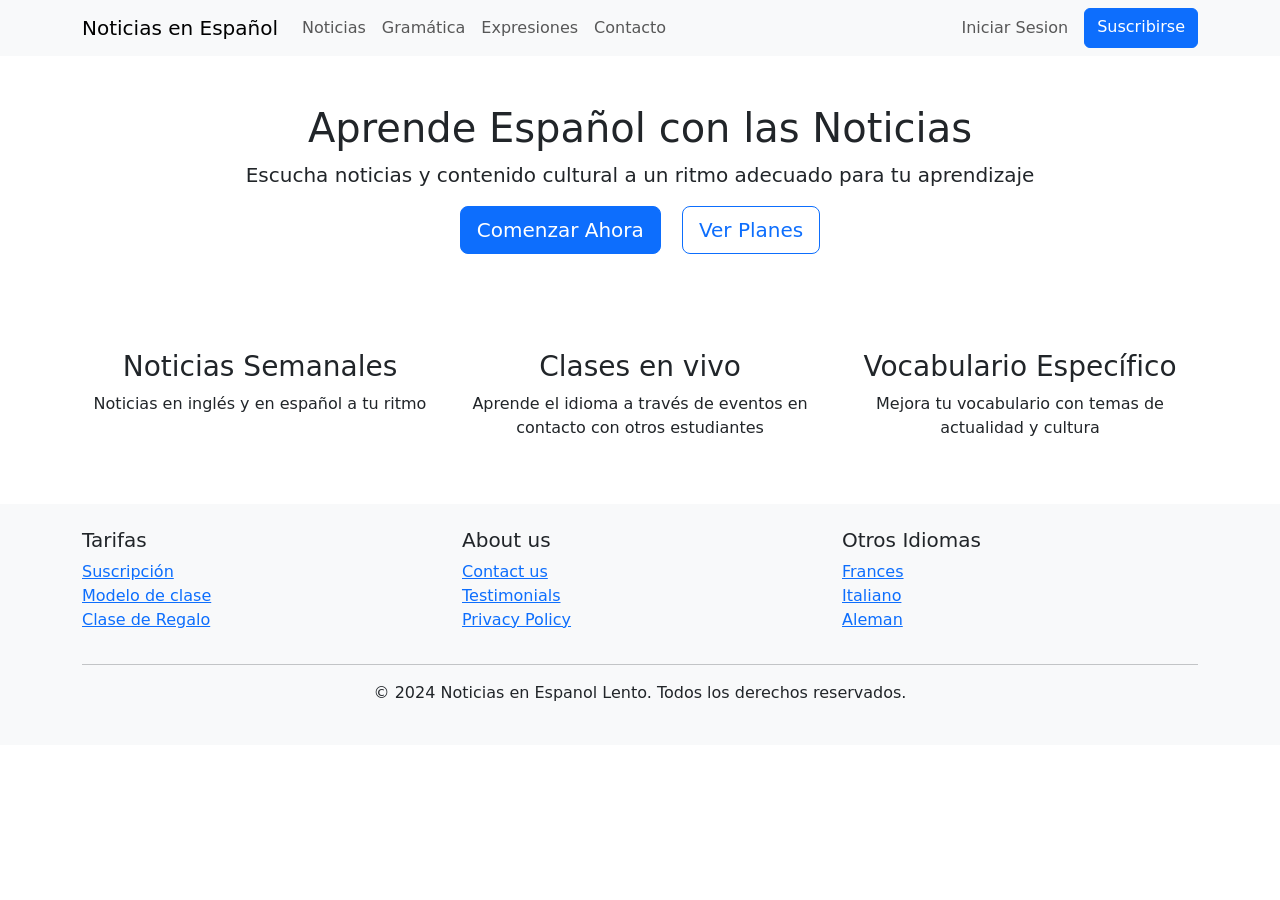
==== index.html @ 1b14d5c6 "Correciones" ====
<!DOCTYPE html>
<html lang="es">
<head>
    <meta charset="UTF-8">
    <meta name="viewport" content="width=device-width, initial-scale=1.0">
    <meta name="description" content="Noticias en español lento para estudiantes del idioma. Aprende español con noticias actuales, artículos, videos y recursos didácticos adaptados.">
    <meta name="keywords" content="noticias en español, spanish news, learn spanish, aprender español, noticias fáciles, español lento, slow spanish, spanish learning, actualidad española, spanish articles">
    <title>Noticias en Español Lento</title>
    <!-- Bootstrap CSS -->
    <link href="https://cdn.jsdelivr.net/npm/bootstrap@5.3.0/dist/css/bootstrap.min.css" rel="stylesheet">
    <!-- CSS -->
    <link rel="stylesheet" href="./css/styles.css">
</head>
<body>
    <!-- Menú de navegación -->
    <nav class="navbar navbar-expand-lg navbar-light bg-light">
        <div class="container">
            <a class="navbar-brand" href="index.html">Noticias en Español</a>
            <button class="navbar-toggler" type="button" data-bs-toggle="collapse" data-bs-target="#navbarNav">
                <span class="navbar-toggler-icon"></span>
            </button>
            <div class="collapse navbar-collapse" id="navbarNav">
                <ul class="navbar-nav me-auto">
                    <li class="nav-item">
                        <a class="nav-link" href="./news/pages/noticias.html">Noticias</a>
                    </li>
                    <li class="nav-item">
                        <a class="nav-link" href="./news/pages/gramatica.html">Gramática</a>
                    </li>
                    <li class="nav-item">
                        <a class="nav-link" href="./news/pages/expresiones.html">Expresiones</a>
                    </li>
                    <li class="nav-item">
                        <a class="nav-link" href="./news/pages/contacto.html">Contacto</a>
                    </li>
                </ul>
                <div class="navbar-nav">
                    <a class="nav-link" href="pages/iniciar-sesion.html">Iniciar Sesion</a>
                    <a class="btn btn-primary ms-2" href="pages/suscribirse.html">Suscribirse</a>
                </div>
            </div>
        </div>
    </nav>

    <!-- Hero Section -->
    <section class="hero">
        <div class="container text-center py-5">
            <h1>Aprende Español con las Noticias</h1>
            <p class="lead">Escucha noticias y contenido cultural a un ritmo adecuado para tu aprendizaje</p>
            <div class="hero-buttons">
                <a href="suscribirse.html" class="btn btn-primary btn-lg">Comenzar Ahora</a>
                <a href="planes.html" class="btn btn-outline-primary btn-lg ms-3">Ver Planes</a>
            </div>
        </div>
    </section>

    <!-- Caracteristicas -->
    <section class="features py-5">
        <div class="container">
            <div class="row text-center">
                <div class="col-md-4">
                    <div class="feature-card">
                        <h3>Noticias Semanales</h3>
                        <p>Noticias en inglés y en español a tu ritmo</p>
                    </div>
                </div>
                <div class="col-md-4">
                    <div class="feature-card">
                        <h3>Clases en vivo</h3>
                        <p>Aprende el idioma a través de eventos en contacto con otros estudiantes</p>
                    </div>
                </div>
                <div class="col-md-4">
                    <div class="feature-card">
                        <h3>Vocabulario Específico</h3>
                        <p>Mejora tu vocabulario con temas de actualidad y cultura</p>
                    </div>
                </div>
            </div>
        </div>
    </section>

    <!-- Footer -->
    <footer class="footer bg-light py-4">
        <div class="container">
            <div class="row">
                <div class="col-md-4">
                    <h5>Tarifas</h5>
                    <ul class="list-unstyled">
                        <li><a href="#">Suscripción</a></li>
                        <li><a href="#">Modelo de clase</a></li>
                        <li><a href="#">Clase de Regalo</a></li>
                    </ul>
                </div>
                <div class="col-md-4">
                    <h5>About us</h5>
                    <ul class="list-unstyled">
                        <li><a href="#">Contact us</a></li>
                        <li><a href="#">Testimonials</a></li>
                        <li><a href="#">Privacy Policy</a></li>
                    </ul>
                </div>
                <div class="col-md-4">
                    <h5>Otros Idiomas</h5>
                    <ul class="list-unstyled">
                        <li><a href="#">Frances</a></li>
                        <li><a href="#">Italiano</a></li>
                        <li><a href="#">Aleman</a></li>
                    </ul>
                </div>
            </div>
            <hr>
            <div class="text-center">
                <p>&copy; 2024 Noticias en Espanol Lento. Todos los derechos reservados.</p>
            </div>
        </div>
    </footer>

    <!-- Bootstrap JS -->
    <script src="https://cdn.jsdelivr.net/npm/bootstrap@5.3.0/dist/js/bootstrap.bundle.min.js"></script>
</body>
</html>
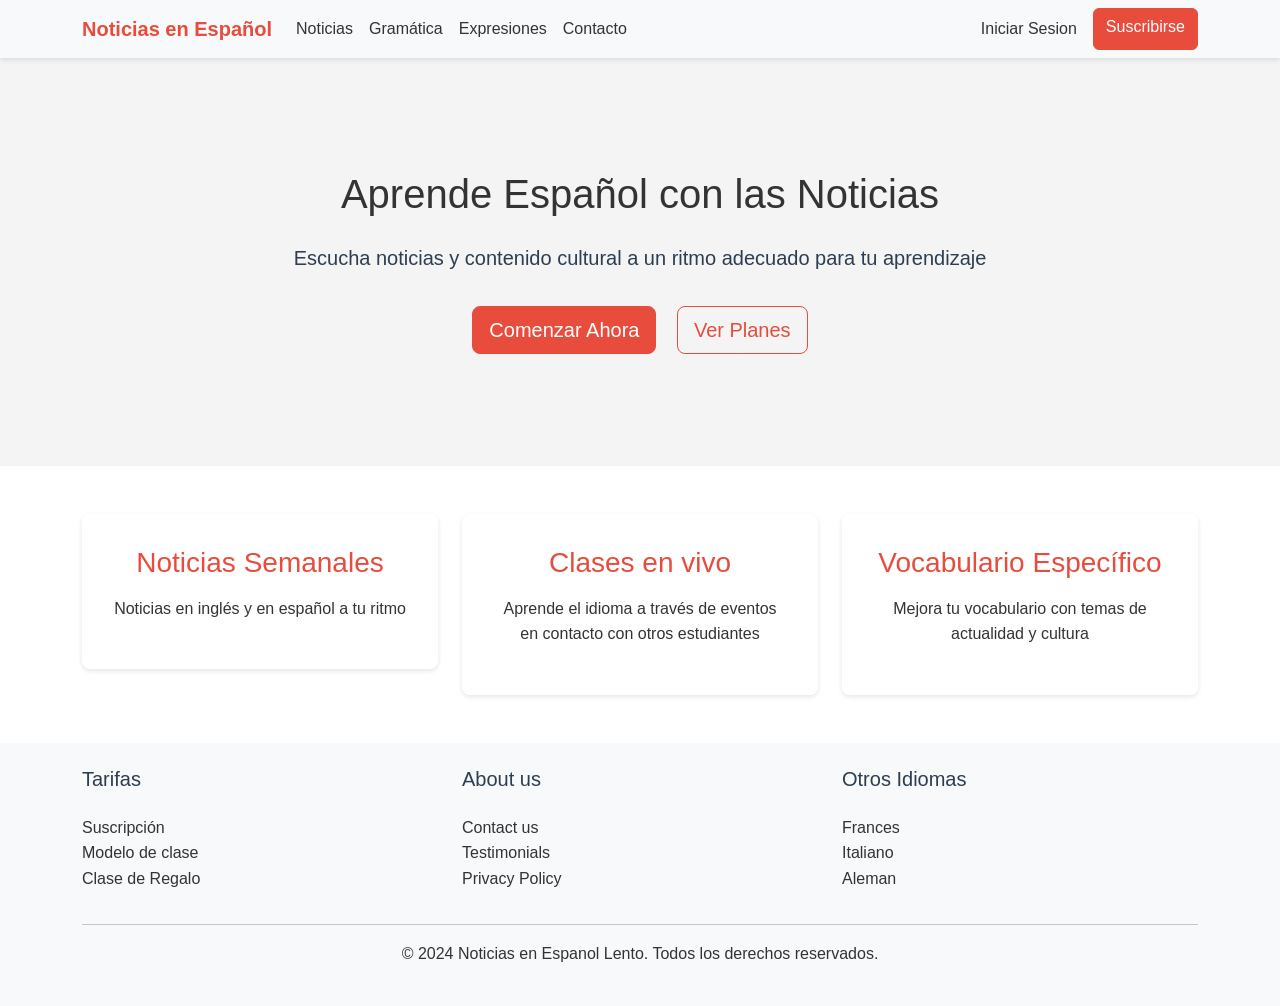
==== commit b9c4e058: "Update index.html" ====
--- a/index.html
+++ b/index.html
@@ -9,7 +9,7 @@
     <!-- Bootstrap CSS -->
     <link href="https://cdn.jsdelivr.net/npm/bootstrap@5.3.0/dist/css/bootstrap.min.css" rel="stylesheet">
     <!-- CSS -->
-    <link rel="stylesheet" href="./css/styles.css">
+    <link rel="stylesheet" href="./news/css/styles.css">
 </head>
 <body>
     <!-- Menú de navegación -->
@@ -119,4 +119,4 @@
     <!-- Bootstrap JS -->
     <script src="https://cdn.jsdelivr.net/npm/bootstrap@5.3.0/dist/js/bootstrap.bundle.min.js"></script>
 </body>
-</html>+</html>
--- a/news/css/styles.css
+++ b/news/css/styles.css
@@ -0,0 +1,160 @@
+/* Variables globales */
+:root {
+    --color-primario: #e74c3c;
+    --color-secundario: #2c3e50;
+    --color-claro: #f4f4f4;
+    --color-oscuro: #333333;
+    --color-blanco: #ffffff;
+}
+
+/* Estilos generales */
+body {
+    font-family: 'Arial', sans-serif;
+    line-height: 1.6;
+    color: var(--color-oscuro);
+}
+
+/* Navbar */
+.navbar {
+    box-shadow: 0 2px 5px rgba(0,0,0,0.1);
+}
+
+.navbar-brand {
+    font-weight: bold;
+    color: var(--color-primario) !important;
+}
+
+.nav-link {
+    color: var(--color-oscuro) !important;
+    transition: color 0.3s ease;
+}
+
+.nav-link:hover {
+    color: var(--color-primario) !important;
+}
+
+/* Hero section */
+.hero {
+    background-color: var(--color-claro);
+    padding: 4rem 0;
+}
+
+.hero h1 {
+    font-size: 2.5rem;
+    margin-bottom: 1.5rem;
+    color: var(--color-oscuro);
+}
+
+.hero .lead {
+    font-size: 1.25rem;
+    color: var(--color-secundario);
+    margin-bottom: 2rem;
+}
+
+.hero-buttons {
+    margin-top: 2rem;
+}
+
+/* Caracteristicas */
+.features {
+    background-color: var(--color-blanco);
+}
+
+.feature-card {
+    padding: 2rem;
+    border-radius: 8px;
+    box-shadow: 0 2px 5px rgba(0,0,0,0.1);
+    transition: transform 0.3s ease;
+}
+
+.feature-card:hover {
+    transform: translateY(-5px);
+}
+
+.feature-card h3 {
+    color: var(--color-primario);
+    margin-bottom: 1rem;
+}
+
+/* Footer */
+.footer {
+    background-color: var(--color-claro);
+}
+
+.footer h5 {
+    color: var(--color-secundario);
+    margin-bottom: 1.5rem;
+}
+
+.footer a {
+    color: var(--color-oscuro);
+    text-decoration: none;
+    transition: color 0.3s ease;
+}
+
+.footer a:hover {
+    color: var(--color-primario);
+}
+
+/* Botones */
+.btn-primary {
+    background-color: var(--color-primario);
+    border-color: var(--color-primario);
+}
+
+.btn-primary:hover {
+    background-color: #c0392b;
+    border-color: #c0392b;
+}
+
+.btn-outline-primary {
+    color: var(--color-primario);
+    border-color: var(--color-primario);
+}
+
+.btn-outline-primary:hover {
+    background-color: var(--color-primario);
+    border-color: var(--color-primario);
+}
+
+/* Responsive */
+@media (max-width: 768px) {
+    .hero h1 {
+        font-size: 2rem;
+    }
+    
+    .hero .lead {
+        font-size: 1.1rem;
+    }
+    
+    .feature-card {
+        margin-bottom: 1.5rem;
+    }
+} 
+
+/* Grilla de videos */
+.padre {
+    display: grid;
+    grid-template-columns: repeat(auto-fit, minmax(300px, 1fr));
+    gap: 20px;
+    margin-top: 40px;
+}
+
+.items {
+    background: #f8f9fa;
+    padding: 15px;
+    border-radius: 8px;
+    text-align: center;
+}
+
+.items iframe {
+    width: 100%;
+    aspect-ratio: 16/9;
+    border-radius: 4px;
+    margin-bottom: 10px;
+}
+
+.items h4 {
+    margin: 10px 0;
+    font-size: 1.1rem;
+}
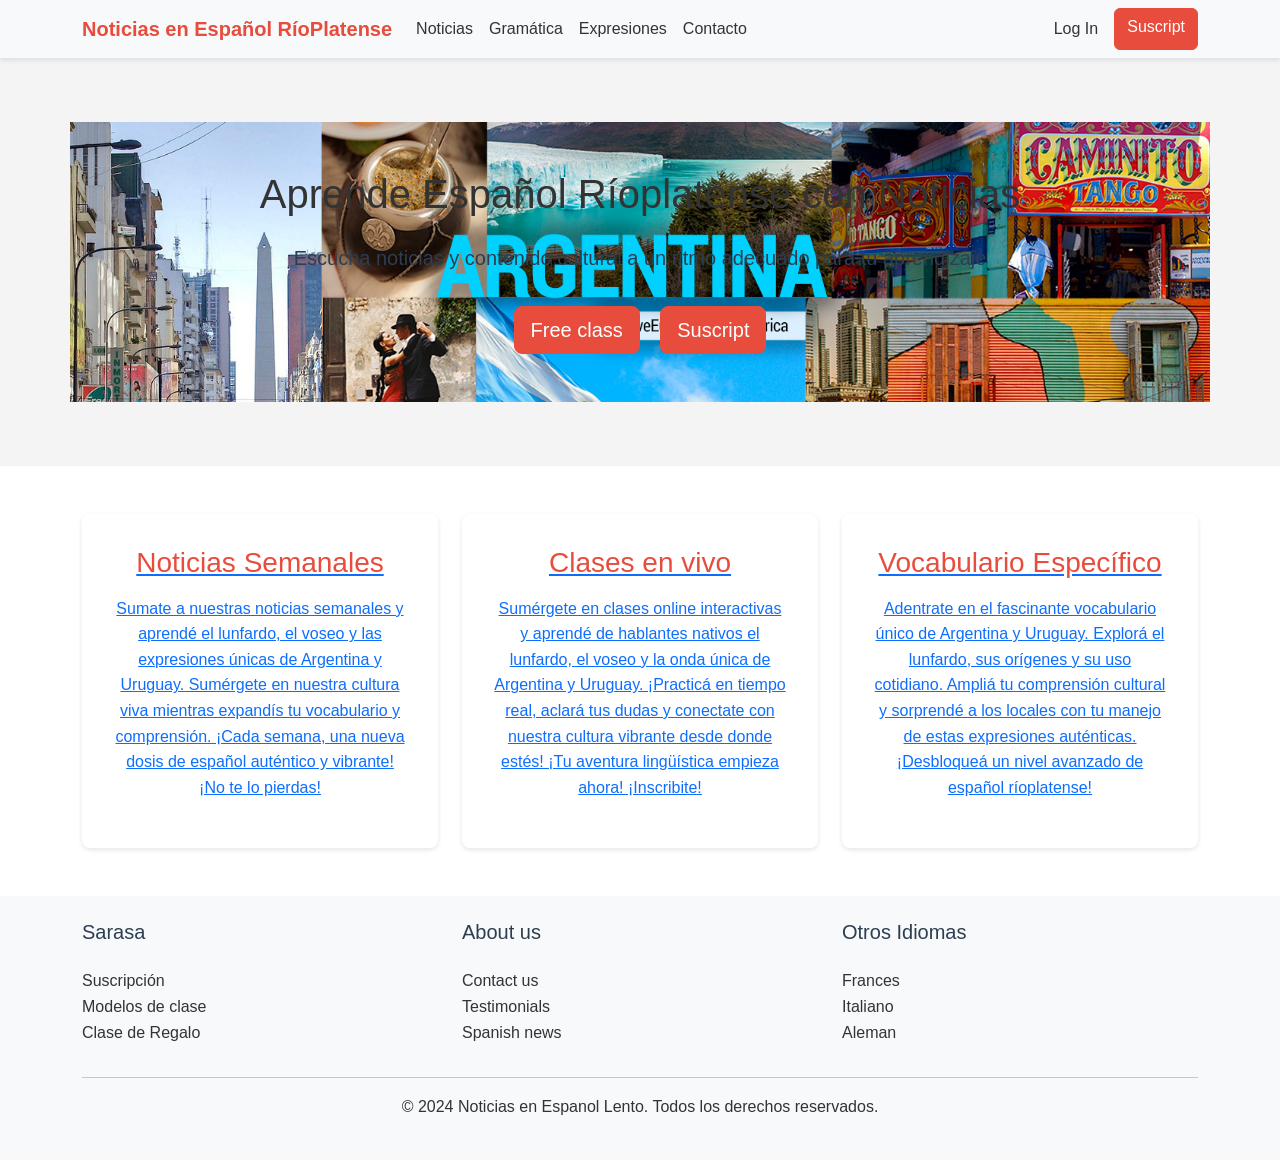
==== commit 6aaefd3f: "correcciones buenas prácticas" ====
--- a/index.html
+++ b/index.html
@@ -15,7 +15,7 @@
     <!-- Menú de navegación -->
     <nav class="navbar navbar-expand-lg navbar-light bg-light">
         <div class="container">
-            <a class="navbar-brand" href="index.html">Noticias en Español</a>
+            <a class="navbar-brand" href="/index.html">Noticias en Español RíoPlatense</a>
             <button class="navbar-toggler" type="button" data-bs-toggle="collapse" data-bs-target="#navbarNav">
                 <span class="navbar-toggler-icon"></span>
             </button>
@@ -35,21 +35,21 @@
                     </li>
                 </ul>
                 <div class="navbar-nav">
-                    <a class="nav-link" href="pages/iniciar-sesion.html">Iniciar Sesion</a>
-                    <a class="btn btn-primary ms-2" href="pages/suscribirse.html">Suscribirse</a>
+                    <a class="nav-link" href="#">Log In</a>
+                    <a class="btn btn-primary ms-2" href="/news/pages/suscribirse.html">Suscript</a>
                 </div>
             </div>
         </div>
     </nav>
-
-    <!-- Hero Section -->
+    
+    <!-- Hero -->
     <section class="hero">
-        <div class="container text-center py-5">
-            <h1>Aprende Español con las Noticias</h1>
+        <div class="container text-center py-5 imagenppal">
+            <h1>Aprende Español Ríoplatense con Noticias</h1>
             <p class="lead">Escucha noticias y contenido cultural a un ritmo adecuado para tu aprendizaje</p>
             <div class="hero-buttons">
-                <a href="suscribirse.html" class="btn btn-primary btn-lg">Comenzar Ahora</a>
-                <a href="planes.html" class="btn btn-outline-primary btn-lg ms-3">Ver Planes</a>
+                <a href="./news/pages/planes.html" class="btn btn-primary btn-lg">Free class</a>
+                <a href="./news/pages/suscribirse.html" class="btn btn-primary btn-lg ms-3">Suscript</a>
             </div>
         </div>
     </section>
@@ -60,20 +60,26 @@
             <div class="row text-center">
                 <div class="col-md-4">
                     <div class="feature-card">
+                        <a href="/news/pages/noticias.html">
                         <h3>Noticias Semanales</h3>
-                        <p>Noticias en inglés y en español a tu ritmo</p>
+                        <p>Sumate a nuestras noticias semanales y aprendé el lunfardo, el voseo y las expresiones únicas de Argentina y Uruguay. Sumérgete en nuestra cultura viva mientras expandís tu vocabulario y comprensión. ¡Cada semana, una nueva dosis de español auténtico y vibrante! ¡No te lo pierdas!</p>
+                        </a>
                     </div>
                 </div>
                 <div class="col-md-4">
                     <div class="feature-card">
+                        <a href="/news/pages/planes.html">
                         <h3>Clases en vivo</h3>
-                        <p>Aprende el idioma a través de eventos en contacto con otros estudiantes</p>
+                        <p>Sumérgete en clases online interactivas y aprendé de hablantes nativos el lunfardo, el voseo y la onda única de Argentina y Uruguay. ¡Practicá en tiempo real, aclará tus dudas y conectate con nuestra cultura vibrante desde donde estés! ¡Tu aventura lingüística empieza ahora! ¡Inscribite!</p>
+                        </a>
                     </div>
                 </div>
                 <div class="col-md-4">
                     <div class="feature-card">
+                        <a href="/news/pages/expresiones.html">
                         <h3>Vocabulario Específico</h3>
-                        <p>Mejora tu vocabulario con temas de actualidad y cultura</p>
+                        <p>Adentrate en el fascinante vocabulario único de Argentina y Uruguay. Explorá el lunfardo, sus orígenes y su uso cotidiano. Ampliá tu comprensión cultural y sorprendé a los locales con tu manejo de estas expresiones auténticas. ¡Desbloqueá un nivel avanzado de español ríoplatense!</p>
+                        </a>
                     </div>
                 </div>
             </div>
@@ -85,19 +91,19 @@
         <div class="container">
             <div class="row">
                 <div class="col-md-4">
-                    <h5>Tarifas</h5>
+                    <h5>Sarasa</h5>
                     <ul class="list-unstyled">
-                        <li><a href="#">Suscripción</a></li>
-                        <li><a href="#">Modelo de clase</a></li>
-                        <li><a href="#">Clase de Regalo</a></li>
+                        <li><a href="./news/pages/suscribirse.html">Suscripción</a></li>
+                        <li><a href="./news/pages/gramatica.html">Modelos de clase</a></li>
+                        <li><a href="./news/pages/planes.html">Clase de Regalo</a></li>
                     </ul>
                 </div>
                 <div class="col-md-4">
                     <h5>About us</h5>
                     <ul class="list-unstyled">
-                        <li><a href="#">Contact us</a></li>
-                        <li><a href="#">Testimonials</a></li>
-                        <li><a href="#">Privacy Policy</a></li>
+                        <li><a href="./news/pages/contacto.html">Contact us</a></li>
+                        <li><a href="./news/pages/expresiones.html">Testimonials</a></li>
+                        <li><a href="./news/pages/noticias.html">Spanish news</a></li>
                     </ul>
                 </div>
                 <div class="col-md-4">
@@ -119,4 +125,4 @@
     <!-- Bootstrap JS -->
     <script src="https://cdn.jsdelivr.net/npm/bootstrap@5.3.0/dist/js/bootstrap.bundle.min.js"></script>
 </body>
-</html>
+</html>
--- a/news/css/styles.css
+++ b/news/css/styles.css
@@ -117,20 +117,7 @@
     border-color: var(--color-primario);
 }
 
-/* Responsive */
-@media (max-width: 768px) {
-    .hero h1 {
-        font-size: 2rem;
-    }
-    
-    .hero .lead {
-        font-size: 1.1rem;
-    }
-    
-    .feature-card {
-        margin-bottom: 1.5rem;
-    }
-} 
+
 
 /* Grilla de videos */
 .padre {
@@ -157,4 +144,43 @@
 .items h4 {
     margin: 10px 0;
     font-size: 1.1rem;
-}+}
+.video-container {
+    position: relative;
+    width: 100%;
+    max-width: 100%; /* Asegura que no se exceda del ancho disponible */
+    height: 0;
+    padding-bottom: 56.25%; /* Relación de aspecto 16:9 (puedes ajustarlo según el video) */
+    background: #000; /* Fondo negro por si no se carga el video */
+    margin: 20px;
+}
+
+.video-container video {
+    position: absolute;
+    top: 0;
+    left: 0;
+    width: 100%;
+    height: 100%;
+    object-fit: cover; /* Para que el video se adapte bien al contenedor */
+}
+.imagenppal{
+    background-image: url(/news/assets/img/scroll-007ar.jpg);
+    background-size: cover; /* Para que la imagen cubra todo el fondo */
+    background-repeat: no-repeat; /* Para evitar que la imagen se repita */
+  /* Opcional: para controlar la posición de la imagen */
+    background-position: center center;
+}
+/* Responsive */
+@media (max-width: 768px) {
+    .hero h1 {
+        font-size: 2rem;
+    }
+    
+    .hero .lead {
+        font-size: 1.1rem;
+    }
+    
+    .feature-card {
+        margin-bottom: 1.5rem;
+    }
+} 
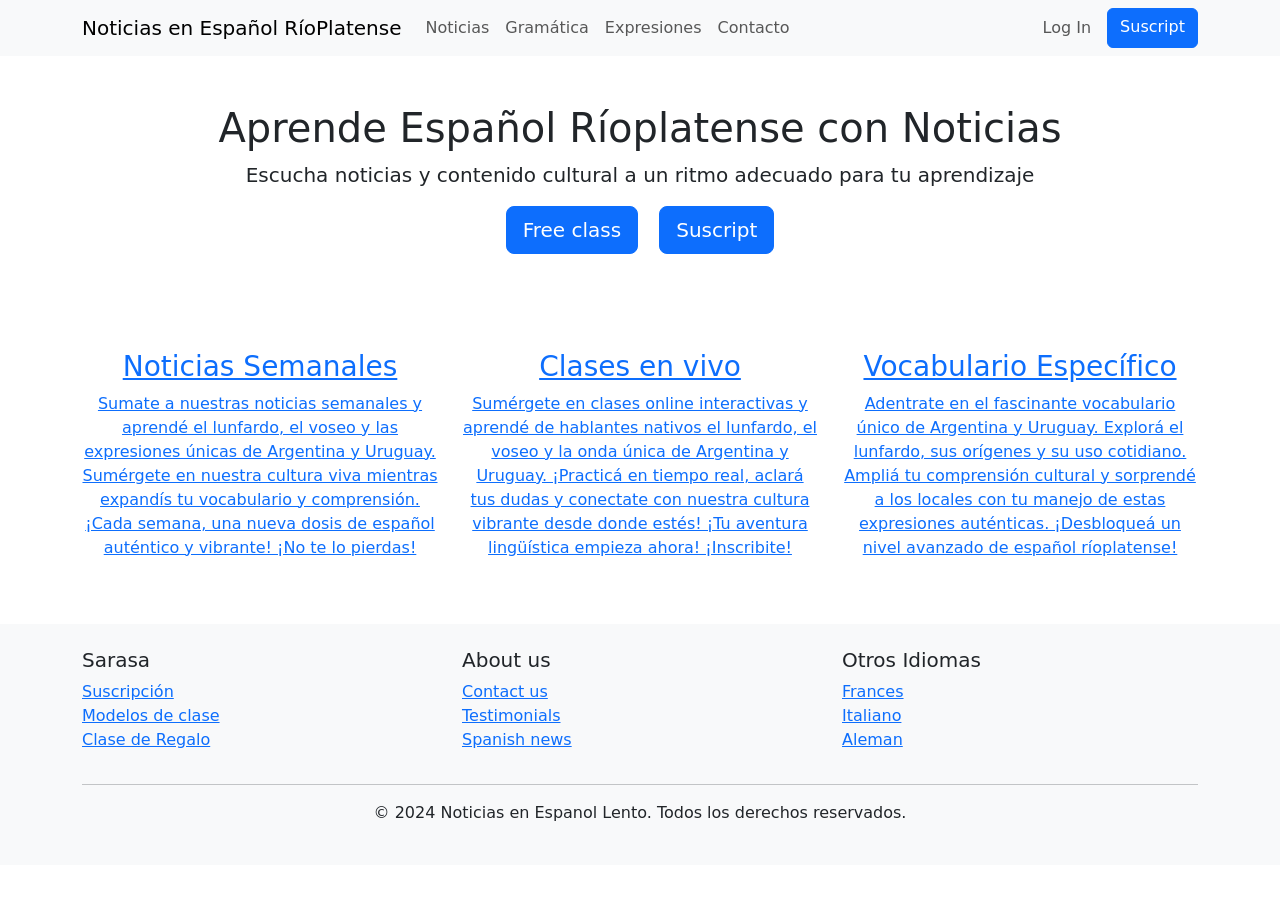
==== commit 2d5a60de: "Buenas prácticas2" ====
--- a/index.html
+++ b/index.html
@@ -15,7 +15,7 @@
     <!-- Menú de navegación -->
     <nav class="navbar navbar-expand-lg navbar-light bg-light">
         <div class="container">
-            <a class="navbar-brand" href="/index.html">Noticias en Español RíoPlatense</a>
+            <a class="navbar-brand" href="./index.html">Noticias en Español RíoPlatense</a>
             <button class="navbar-toggler" type="button" data-bs-toggle="collapse" data-bs-target="#navbarNav">
                 <span class="navbar-toggler-icon"></span>
             </button>
@@ -36,7 +36,7 @@
                 </ul>
                 <div class="navbar-nav">
                     <a class="nav-link" href="#">Log In</a>
-                    <a class="btn btn-primary ms-2" href="/news/pages/suscribirse.html">Suscript</a>
+                    <a class="btn btn-primary ms-2" href="./news/pages/suscribirse.html">Suscript</a>
                 </div>
             </div>
         </div>
@@ -48,19 +48,19 @@
             <h1>Aprende Español Ríoplatense con Noticias</h1>
             <p class="lead">Escucha noticias y contenido cultural a un ritmo adecuado para tu aprendizaje</p>
             <div class="hero-buttons">
-                <a href="./news/pages/planes.html" class="btn btn-primary btn-lg">Free class</a>
+                <a href="./news/pages/expresiones.html" class="btn btn-primary btn-lg">Free class</a>
                 <a href="./news/pages/suscribirse.html" class="btn btn-primary btn-lg ms-3">Suscript</a>
             </div>
         </div>
     </section>
-
+    
     <!-- Caracteristicas -->
     <section class="features py-5">
         <div class="container">
             <div class="row text-center">
                 <div class="col-md-4">
                     <div class="feature-card">
-                        <a href="/news/pages/noticias.html">
+                        <a href="./news/pages/noticias.html">
                         <h3>Noticias Semanales</h3>
                         <p>Sumate a nuestras noticias semanales y aprendé el lunfardo, el voseo y las expresiones únicas de Argentina y Uruguay. Sumérgete en nuestra cultura viva mientras expandís tu vocabulario y comprensión. ¡Cada semana, una nueva dosis de español auténtico y vibrante! ¡No te lo pierdas!</p>
                         </a>
@@ -68,7 +68,7 @@
                 </div>
                 <div class="col-md-4">
                     <div class="feature-card">
-                        <a href="/news/pages/planes.html">
+                        <a href="./news/pages/planes.html">
                         <h3>Clases en vivo</h3>
                         <p>Sumérgete en clases online interactivas y aprendé de hablantes nativos el lunfardo, el voseo y la onda única de Argentina y Uruguay. ¡Practicá en tiempo real, aclará tus dudas y conectate con nuestra cultura vibrante desde donde estés! ¡Tu aventura lingüística empieza ahora! ¡Inscribite!</p>
                         </a>
@@ -76,7 +76,7 @@
                 </div>
                 <div class="col-md-4">
                     <div class="feature-card">
-                        <a href="/news/pages/expresiones.html">
+                        <a href="./news/pages/expresiones.html">
                         <h3>Vocabulario Específico</h3>
                         <p>Adentrate en el fascinante vocabulario único de Argentina y Uruguay. Explorá el lunfardo, sus orígenes y su uso cotidiano. Ampliá tu comprensión cultural y sorprendé a los locales con tu manejo de estas expresiones auténticas. ¡Desbloqueá un nivel avanzado de español ríoplatense!</p>
                         </a>
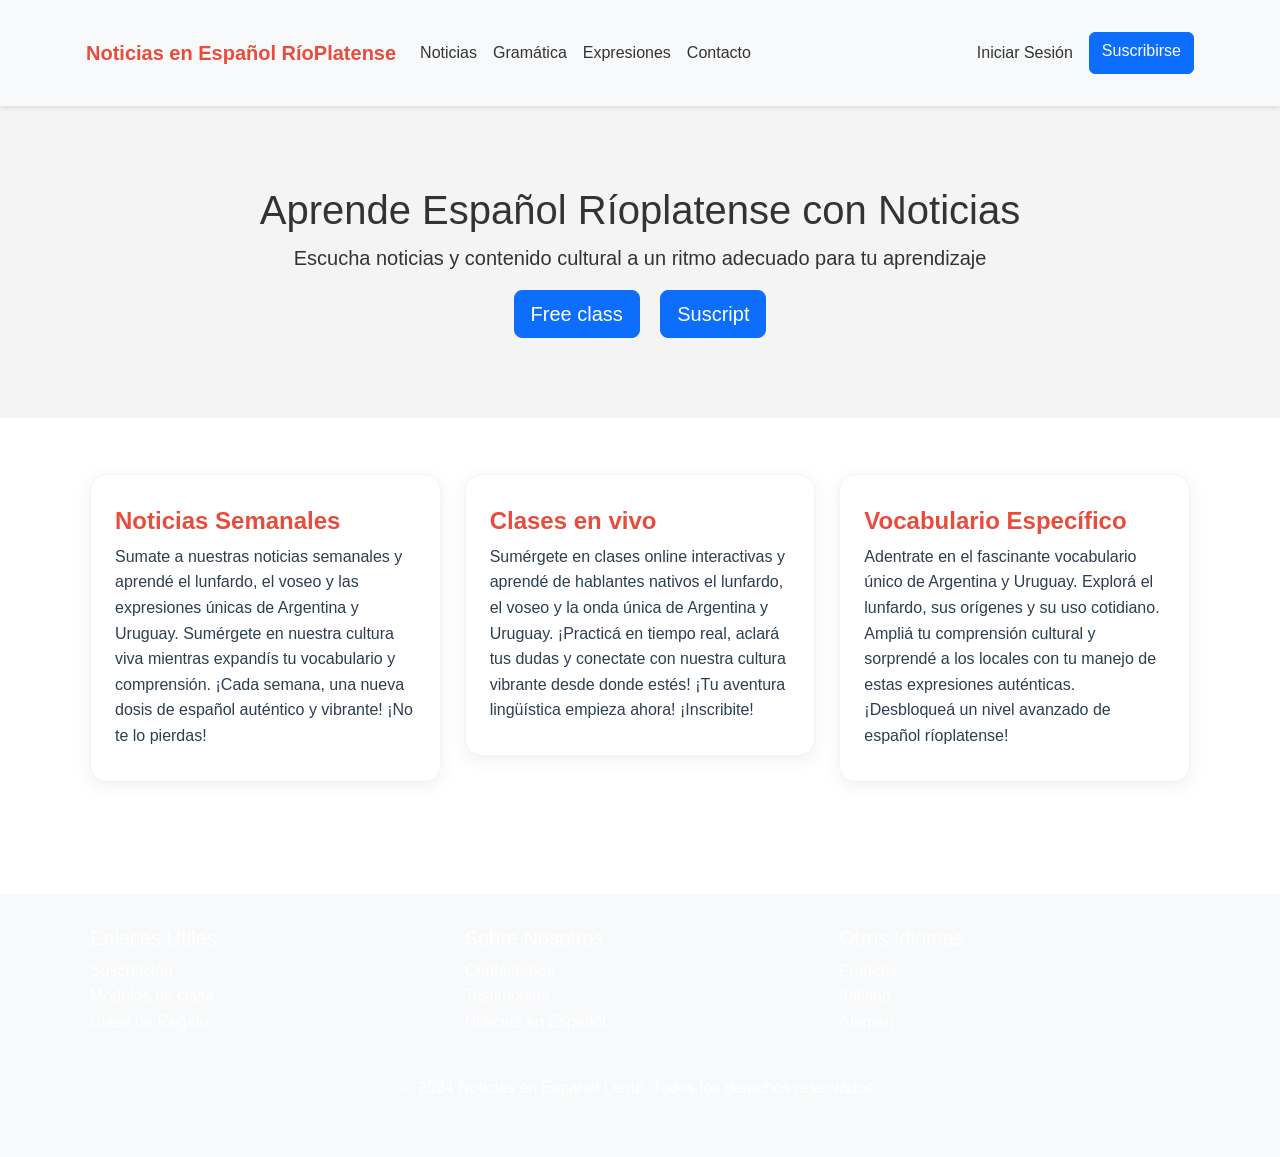
==== commit b53231c3: "BuenasPracticas3" ====
--- a/index.html
+++ b/index.html
@@ -9,7 +9,7 @@
     <!-- Bootstrap CSS -->
     <link href="https://cdn.jsdelivr.net/npm/bootstrap@5.3.0/dist/css/bootstrap.min.css" rel="stylesheet">
     <!-- CSS -->
-    <link rel="stylesheet" href="./news/css/styles.css">
+    <link rel="stylesheet" href="css/styles.css">
 </head>
 <body>
     <!-- Menú de navegación -->
@@ -22,21 +22,21 @@
             <div class="collapse navbar-collapse" id="navbarNav">
                 <ul class="navbar-nav me-auto">
                     <li class="nav-item">
-                        <a class="nav-link" href="./news/pages/noticias.html">Noticias</a>
+                        <a class="nav-link" href="news/pages/noticias.html">Noticias</a>
                     </li>
                     <li class="nav-item">
-                        <a class="nav-link" href="./news/pages/gramatica.html">Gramática</a>
+                        <a class="nav-link" href="news/pages/gramatica.html">Gramática</a>
                     </li>
                     <li class="nav-item">
-                        <a class="nav-link" href="./news/pages/expresiones.html">Expresiones</a>
+                        <a class="nav-link" href="news/pages/expresiones.html">Expresiones</a>
                     </li>
                     <li class="nav-item">
-                        <a class="nav-link" href="./news/pages/contacto.html">Contacto</a>
+                        <a class="nav-link" href="news/pages/contacto.html">Contacto</a>
                     </li>
                 </ul>
                 <div class="navbar-nav">
-                    <a class="nav-link" href="#">Log In</a>
-                    <a class="btn btn-primary ms-2" href="./news/pages/suscribirse.html">Suscript</a>
+                    <a class="nav-link" href="news/pages/login.html">Iniciar Sesión</a>
+                    <a class="btn btn-primary ms-2" href="news/pages/suscribirse.html">Suscribirse</a>
                 </div>
             </div>
         </div>
@@ -59,28 +59,22 @@
         <div class="container">
             <div class="row text-center">
                 <div class="col-md-4">
-                    <div class="feature-card">
-                        <a href="./news/pages/noticias.html">
+                    <a href="news/pages/noticias.html" class="feature-card">
                         <h3>Noticias Semanales</h3>
                         <p>Sumate a nuestras noticias semanales y aprendé el lunfardo, el voseo y las expresiones únicas de Argentina y Uruguay. Sumérgete en nuestra cultura viva mientras expandís tu vocabulario y comprensión. ¡Cada semana, una nueva dosis de español auténtico y vibrante! ¡No te lo pierdas!</p>
-                        </a>
-                    </div>
+                    </a>
                 </div>
                 <div class="col-md-4">
-                    <div class="feature-card">
-                        <a href="./news/pages/planes.html">
+                    <a href="news/pages/planes.html" class="feature-card">
                         <h3>Clases en vivo</h3>
                         <p>Sumérgete en clases online interactivas y aprendé de hablantes nativos el lunfardo, el voseo y la onda única de Argentina y Uruguay. ¡Practicá en tiempo real, aclará tus dudas y conectate con nuestra cultura vibrante desde donde estés! ¡Tu aventura lingüística empieza ahora! ¡Inscribite!</p>
-                        </a>
-                    </div>
+                    </a>
                 </div>
                 <div class="col-md-4">
-                    <div class="feature-card">
-                        <a href="./news/pages/expresiones.html">
+                    <a href="news/pages/expresiones.html" class="feature-card">
                         <h3>Vocabulario Específico</h3>
                         <p>Adentrate en el fascinante vocabulario único de Argentina y Uruguay. Explorá el lunfardo, sus orígenes y su uso cotidiano. Ampliá tu comprensión cultural y sorprendé a los locales con tu manejo de estas expresiones auténticas. ¡Desbloqueá un nivel avanzado de español ríoplatense!</p>
-                        </a>
-                    </div>
+                    </a>
                 </div>
             </div>
         </div>
@@ -91,27 +85,27 @@
         <div class="container">
             <div class="row">
                 <div class="col-md-4">
-                    <h5>Sarasa</h5>
+                    <h5>Enlaces Útiles</h5>
                     <ul class="list-unstyled">
-                        <li><a href="./news/pages/suscribirse.html">Suscripción</a></li>
-                        <li><a href="./news/pages/gramatica.html">Modelos de clase</a></li>
-                        <li><a href="./news/pages/planes.html">Clase de Regalo</a></li>
+                        <li><a href="news/pages/suscribirse.html">Suscripción</a></li>
+                        <li><a href="news/pages/gramatica.html">Modelos de clase</a></li>
+                        <li><a href="news/pages/planes.html">Clase de Regalo</a></li>
                     </ul>
                 </div>
                 <div class="col-md-4">
-                    <h5>About us</h5>
+                    <h5>Sobre Nosotros</h5>
                     <ul class="list-unstyled">
-                        <li><a href="./news/pages/contacto.html">Contact us</a></li>
-                        <li><a href="./news/pages/expresiones.html">Testimonials</a></li>
-                        <li><a href="./news/pages/noticias.html">Spanish news</a></li>
+                        <li><a href="news/pages/contacto.html">Contáctanos</a></li>
+                        <li><a href="news/pages/expresiones.html">Testimonios</a></li>
+                        <li><a href="news/pages/noticias.html">Noticias en Español</a></li>
                     </ul>
                 </div>
                 <div class="col-md-4">
                     <h5>Otros Idiomas</h5>
                     <ul class="list-unstyled">
-                        <li><a href="#">Frances</a></li>
-                        <li><a href="#">Italiano</a></li>
-                        <li><a href="#">Aleman</a></li>
+                        <li><a href="news/pages/frances.html">Francés</a></li>
+                        <li><a href="news/pages/italiano.html">Italiano</a></li>
+                        <li><a href="news/pages/aleman.html">Alemán</a></li>
                     </ul>
                 </div>
             </div>
--- a/css/styles.css
+++ b/css/styles.css
@@ -0,0 +1,181 @@
+/* Reset inicial */
+* {
+  margin: 0;
+  padding: 0;
+  box-sizing: border-box;
+}
+
+:root {
+  --color-primario: #e74c3c;
+  --color-secundario: #2c3e50;
+  --color-claro: #f4f4f4;
+  --color-oscuro: #333333;
+  --color-blanco: #ffffff;
+}
+
+html {
+  font-size: 16px;
+}
+
+body {
+  font-family: "Arial", sans-serif;
+  line-height: 1.6;
+  color: var(--color-oscuro);
+  background-color: var(--color-blanco);
+}
+
+.navbar {
+  background-color: var(--color-blanco);
+  box-shadow: 0 2px 5px rgba(0, 0, 0, 0.1);
+  padding: 1rem 0;
+}
+.navbar-brand {
+  color: var(--color-primario);
+  font-weight: bold;
+}
+.navbar .nav-link {
+  color: var(--color-oscuro);
+  transition: color 0.3s ease;
+}
+.navbar .nav-link:hover {
+  color: var(--color-primario);
+}
+
+.hero {
+  background-color: var(--color-claro);
+  padding: 2rem 0;
+  text-align: center;
+}
+.hero-title {
+  color: var(--color-primario);
+  margin-bottom: 1rem;
+}
+.hero-text {
+  color: var(--color-oscuro);
+  margin-bottom: 1.5rem;
+}
+
+.card {
+  border: none;
+  box-shadow: 0 2px 5px rgba(0, 0, 0, 0.1);
+  transition: transform 0.3s ease;
+  margin-bottom: 1rem;
+}
+.card:hover {
+  transform: translateY(-5px);
+}
+.card-title {
+  color: var(--color-primario);
+  margin-bottom: 0.5rem;
+}
+.card-text {
+  color: var(--color-oscuro);
+}
+
+.feature-card {
+  display: block;
+  background: var(--color-blanco);
+  border-radius: 1rem;
+  box-shadow: 0 4px 16px rgba(44, 62, 80, 0.08);
+  padding: 2rem 1.5rem;
+  margin-bottom: 1.5rem;
+  transition: box-shadow 0.2s, transform 0.2s;
+  color: var(--color-oscuro);
+  border: 1px solid var(--color-claro);
+  text-align: left;
+}
+.feature-card h3 {
+  color: var(--color-primario);
+  margin-bottom: 0.5rem;
+  font-size: 1.5rem;
+  font-weight: bold;
+}
+.feature-card p {
+  color: var(--color-secundario);
+  font-size: 1rem;
+  margin-bottom: 0;
+}
+.feature-card:hover {
+  box-shadow: 0 8px 32px rgba(44, 62, 80, 0.15);
+  transform: translateY(-6px) scale(1.03);
+  text-decoration: none;
+}
+
+.container {
+  padding: 1rem;
+}
+
+.row {
+  margin: -0.5rem;
+}
+
+.col {
+  padding: 0.5rem;
+}
+
+.section {
+  padding: 2rem 0;
+}
+
+.grid-container {
+  display: grid;
+  grid-template-columns: repeat(auto-fit, minmax(200px, 1fr));
+  gap: 1rem;
+}
+
+.footer {
+  background-color: var(--color-secundario);
+  color: var(--color-blanco);
+  padding: 2rem 0;
+  margin-top: 2rem;
+}
+.footer-title {
+  color: var(--color-blanco);
+  margin-bottom: 1rem;
+}
+.footer-link {
+  color: var(--color-claro);
+  transition: color 0.3s ease;
+}
+.footer-link:hover {
+  color: var(--color-primario);
+}
+
+
+a {
+  text-decoration: none;
+  color: inherit;
+}
+a:hover {
+  text-decoration: none;
+}
+
+ul, ol {
+  list-style: none;
+}
+
+img {
+  max-width: 100%;
+  height: auto;
+}
+@media (max-width: 576px) {
+  .container {
+    padding: 0.5rem;
+  }
+  .hero {
+    padding: 1.5rem 0;
+  }
+}
+@media (max-width: 768px) {
+  .navbar {
+    padding: 0.5rem 0;
+  }
+  .section {
+    padding: 1.5rem 0;
+  }
+}
+@media (max-width: 992px) {
+  .footer {
+    text-align: center;
+  }
+}
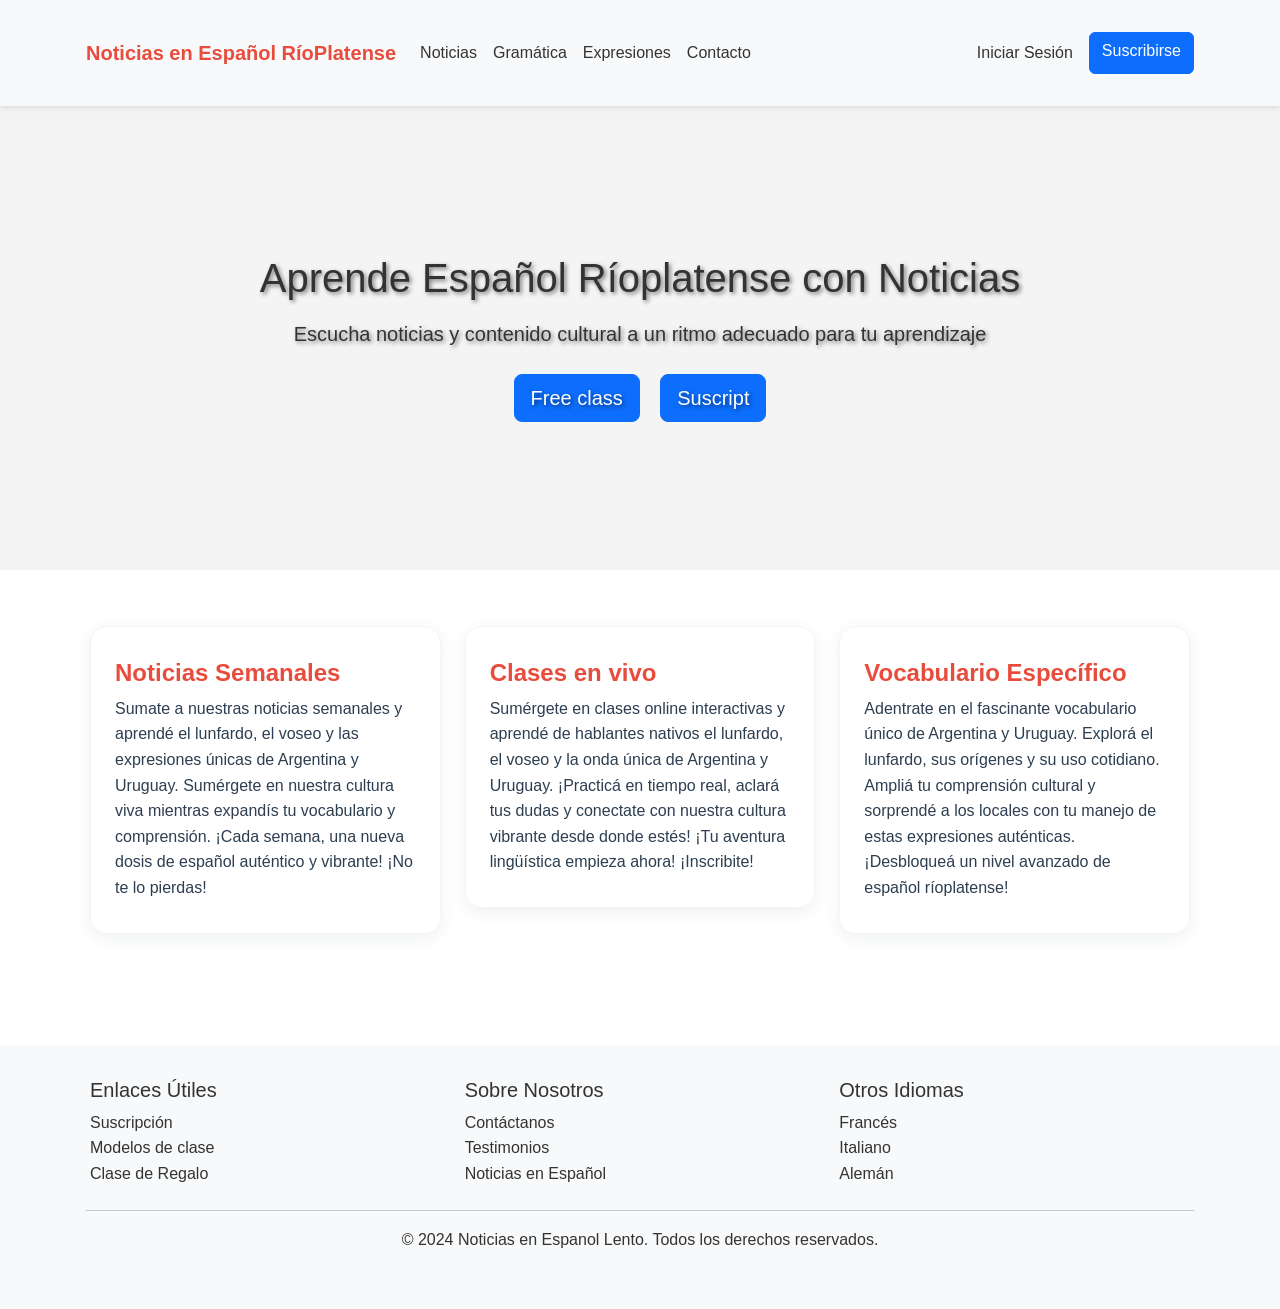
==== commit 24e9de59: "Entrega2-JS" ====
--- a/index.html
+++ b/index.html
@@ -35,7 +35,7 @@
                     </li>
                 </ul>
                 <div class="navbar-nav">
-                    <a class="nav-link" href="news/pages/login.html">Iniciar Sesión</a>
+                    <a class="nav-link" href="./news/pages/iniciar_sesion.html">Iniciar Sesión</a>
                     <a class="btn btn-primary ms-2" href="news/pages/suscribirse.html">Suscribirse</a>
                 </div>
             </div>
--- a/css/styles.css
+++ b/css/styles.css
@@ -1,181 +1,205 @@
-/* Reset inicial */
-* {
-  margin: 0;
-  padding: 0;
-  box-sizing: border-box;
+*{
+        margin:0;
+        padding:0;
+        box-sizing:border-box
+    }
+:root{--color-primario: #e74c3c;
+    --color-secundario: #2c3e50;
+    --color-claro: #f4f4f4;
+    --color-oscuro: #333333;
+    --color-blanco: #
 }
 
-:root {
-  --color-primario: #e74c3c;
-  --color-secundario: #2c3e50;
-  --color-claro: #f4f4f4;
-  --color-oscuro: #333333;
-  --color-blanco: #ffffff;
-}
+    html{
+        font-size:16px
+    }
+    body{
+        font-family:"Arial",sans-serif;
+        line-height:1.6;
+        color:var(--color-oscuro);
+        background-color:var(--color-blanco)
+    }
 
-html {
-  font-size: 16px;
-}
-
-body {
-  font-family: "Arial", sans-serif;
-  line-height: 1.6;
-  color: var(--color-oscuro);
-  background-color: var(--color-blanco);
-}
-
-.navbar {
-  background-color: var(--color-blanco);
-  box-shadow: 0 2px 5px rgba(0, 0, 0, 0.1);
-  padding: 1rem 0;
-}
-.navbar-brand {
-  color: var(--color-primario);
-  font-weight: bold;
-}
-.navbar .nav-link {
-  color: var(--color-oscuro);
-  transition: color 0.3s ease;
-}
-.navbar .nav-link:hover {
-  color: var(--color-primario);
-}
-
-.hero {
-  background-color: var(--color-claro);
-  padding: 2rem 0;
-  text-align: center;
-}
-.hero-title {
-  color: var(--color-primario);
-  margin-bottom: 1rem;
-}
-.hero-text {
-  color: var(--color-oscuro);
-  margin-bottom: 1.5rem;
-}
-
-.card {
-  border: none;
-  box-shadow: 0 2px 5px rgba(0, 0, 0, 0.1);
-  transition: transform 0.3s ease;
-  margin-bottom: 1rem;
-}
-.card:hover {
-  transform: translateY(-5px);
-}
-.card-title {
-  color: var(--color-primario);
-  margin-bottom: 0.5rem;
-}
-.card-text {
-  color: var(--color-oscuro);
-}
-
-.feature-card {
-  display: block;
-  background: var(--color-blanco);
-  border-radius: 1rem;
-  box-shadow: 0 4px 16px rgba(44, 62, 80, 0.08);
-  padding: 2rem 1.5rem;
-  margin-bottom: 1.5rem;
-  transition: box-shadow 0.2s, transform 0.2s;
-  color: var(--color-oscuro);
-  border: 1px solid var(--color-claro);
-  text-align: left;
-}
-.feature-card h3 {
-  color: var(--color-primario);
-  margin-bottom: 0.5rem;
-  font-size: 1.5rem;
-  font-weight: bold;
-}
-.feature-card p {
-  color: var(--color-secundario);
-  font-size: 1rem;
-  margin-bottom: 0;
-}
-.feature-card:hover {
-  box-shadow: 0 8px 32px rgba(44, 62, 80, 0.15);
-  transform: translateY(-6px) scale(1.03);
-  text-decoration: none;
-}
-
-.container {
-  padding: 1rem;
-}
-
-.row {
-  margin: -0.5rem;
-}
-
-.col {
-  padding: 0.5rem;
-}
-
-.section {
-  padding: 2rem 0;
-}
-
-.grid-container {
-  display: grid;
-  grid-template-columns: repeat(auto-fit, minmax(200px, 1fr));
-  gap: 1rem;
-}
-
-.footer {
-  background-color: var(--color-secundario);
-  color: var(--color-blanco);
-  padding: 2rem 0;
-  margin-top: 2rem;
-}
-.footer-title {
-  color: var(--color-blanco);
-  margin-bottom: 1rem;
-}
-.footer-link {
-  color: var(--color-claro);
-  transition: color 0.3s ease;
-}
-.footer-link:hover {
-  color: var(--color-primario);
-}
-
-
-a {
-  text-decoration: none;
-  color: inherit;
-}
-a:hover {
-  text-decoration: none;
-}
-
-ul, ol {
-  list-style: none;
-}
-
-img {
-  max-width: 100%;
-  height: auto;
-}
-@media (max-width: 576px) {
-  .container {
-    padding: 0.5rem;
-  }
-  .hero {
-    padding: 1.5rem 0;
-  }
-}
-@media (max-width: 768px) {
-  .navbar {
-    padding: 0.5rem 0;
-  }
-  .section {
-    padding: 1.5rem 0;
-  }
-}
-@media (max-width: 992px) {
-  .footer {
-    text-align: center;
-  }
-}
+.navbar{
+    background-color:var(--color-blanco);
+    box-shadow:0 2px 5px rgba(0,0,0,.1);
+    padding:1rem 0
+}
+.navbar-brand{color:var(--color-primario);
+    font-weight:bold
+}
+.navbar .nav-link{color:var(--color-oscuro);
+    transition:color .3s ease
+}
+.navbar .nav-link:hover{color:var(--color-primario)
+}
+.hero{
+    background-color:var(--color-claro);
+    padding:2rem 0;
+    text-align:center
+}
+.hero-title{color:var(--color-primario);
+    margin-bottom:1rem
+}
+.hero-text{
+    color:var(--color-oscuro);
+    margin-bottom:1.5rem
+}
+.hero .imagenppal{background-image:url("../assets/img/backindex.png");
+    background-size:cover;
+    background-position:center;
+    background-repeat:no-repeat;
+    min-height:400px;
+    display:flex;
+    flex-direction:column;
+    justify-content:center;
+    align-items:center;
+    color:var(--color-blanco);
+    text-shadow:2px 2px 4px rgba(0,0,0,.5)
+}
+.hero .imagenppal h1{
+    color:var(--color-blanco);
+    margin-bottom:1rem
+}
+.hero .imagenppal p{color:var(--color-blanco);
+    margin-bottom:1.5rem
+}
+.card{border:none;
+    box-shadow:0 2px 5px rgba(0,0,0,.1);
+    transition:transform .3s ease;
+    margin-bottom:1rem
+}
+.card:hover{
+    transform:translateY(-5px)
+}
+.card-title{
+    color:var(--color-primario);
+    margin-bottom:.5rem
+}
+.card-text{
+    color:var(--color-oscuro)
+}
+.feature-card{
+    display:block;background:var(--color-blanco);
+    border-radius:1rem;
+    box-shadow:0 4px 16px rgba(44,62,80,.08);
+    padding:2rem 1.5rem;
+    margin-bottom:1.5rem;
+    transition:box-shadow .2s,transform .2s;
+    color:var(--color-oscuro);
+    border:1px solid var(--color-claro);
+    text-align:left
+}
+.feature-card h3{
+    color:var(--color-primario);
+    margin-bottom:.5rem;
+    font-size:1.5rem;
+    font-weight:bold
+}
+.feature-card p{
+    color:var(--color-secundario);
+    font-size:1rem;
+    margin-bottom:0
+}
+.feature-card:hover{
+    box-shadow:0 8px 32px rgba(44,62,80,.15);
+    transform:translateY(-6px) scale(1.03);
+    text-decoration:none
+}
+.container{
+    padding:1rem
+}
+.row{
+    margin:-0.5rem
+}
+.col{
+    padding:.5rem
+}
+.section{
+    padding:2rem 0
+}
+.grid-container{
+    display:grid;
+    grid-template-columns:repeat(auto-fit, minmax(200px, 1fr));
+    gap:20px
+}
+.video-item{
+    display:flex;
+    flex-direction:column;
+    align-items:center
+}
+.video-item iframe{
+    width:100%;
+    aspect-ratio:16/9;
+    border-radius:.5rem;
+    margin-bottom:.5rem
+}
+.video-item h4{
+    margin:0;
+    color:var(--color-primario);
+    font-size:1.1rem;
+    text-align:center
+}
+.items{
+    display:grid;
+    grid-template-columns:repeat(3, 1fr);
+    grid-template-rows:repeat(3, 1fr);
+    gap:20px
+}
+.items iframe{
+    width:100%;
+    min-height:180px;
+    aspect-ratio:16/9;
+    border:none;
+    border-radius:.5rem;
+    margin-bottom:.5rem
+}
+.items h4{
+    margin:0;
+    color:var(--color-primario);
+    font-size:1.1rem;
+    text-align:center
+}
+.footer{
+    background-color:var(--color-secundario);
+    color:var(--color-blanco);
+    padding:2rem 0;
+    margin-top:2rem
+}
+.footer-title{
+    color:var(--color-blanco);
+    margin-bottom:1rem
+}
+.footer-link{
+    color:var(--color-claro);
+    transition:color .3s ease
+}
+.footer-link:hover{
+    color:var(--color-primario)
+}
+    
+a{
+    text-decoration:none;
+    color:inherit
+}  
+a:hover{
+    text-decoration:none
+}
+ul,ol{
+    list-style:none
+}
+img{
+    max-width:100%;height:auto
+}
+@media(max-width: 576px){
+    .container{padding:.5rem}
+    .hero{padding:1.5rem 0}
+}
+@media(max-width: 768px){
+    .navbar{padding:.5rem 0}
+    .section{padding:1.5rem 0}
+}
+@media(max-width: 992px){
+    .footer{text-align:center}
+}
+    /*# sourceMappingURL=styles.css.map */
